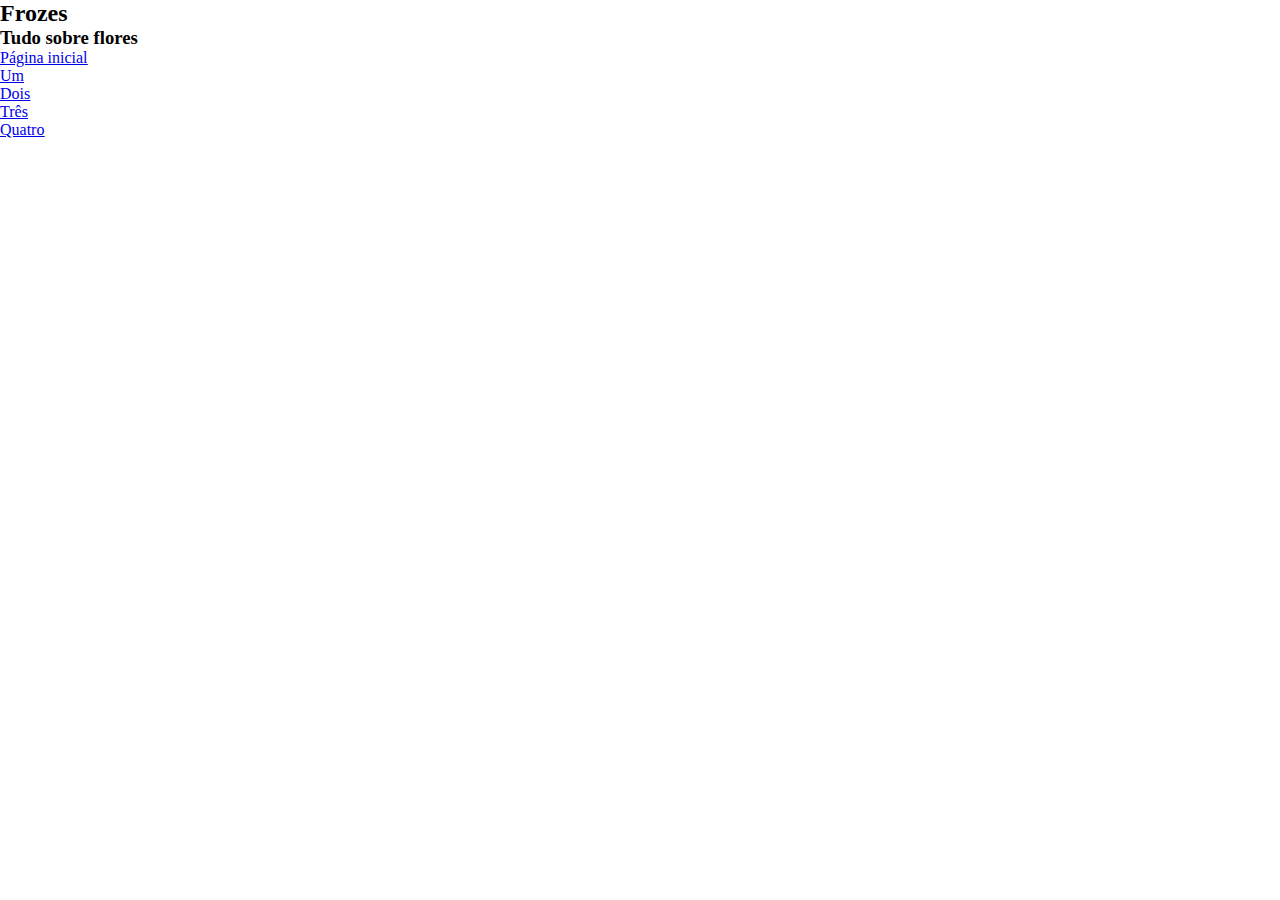
==== dois.html @ db930f59 "atualizando" ====
<!DOCTYPE html>
<html lang="pt-br">
<head>
    <meta charset="UTF-8">
    <meta name="viewport" content="width=device-width, initial-scale=1.0">
    <title>Frozes</title>
    <meta name="description" content="Uma página sobre flores">
    <meta name="keywords" content="Frozes, flores, flor">
    <link rel="stylesheet" href="./css/estilos.css">
</head>

<body>
    <div id="container">
        <header>
            <h2>Frozes</h2>
            <h3>Tudo sobre flores</h3>
        </header>

        <nav>
            <u>
                <li><a href="index.html">Página inicial</a></li>
                <li><a href="um.html">Um</a></li>
                <li><a href="dois.html">Dois</a></li>
                <li><a href="tres.html">Três</a></li>
                <li><a href="quatro.html">Quatro</a></li>
            </u>
        </nav>

        <main>
            <section>

            </section>

            <article>

            </article>
        </main>

        <footer>

        </footer>

    </div>
    
</body>
</html>
---- css/estilos.css ----
* {
    padding: 0%;
    margin: 0%;
}

body {
    
}
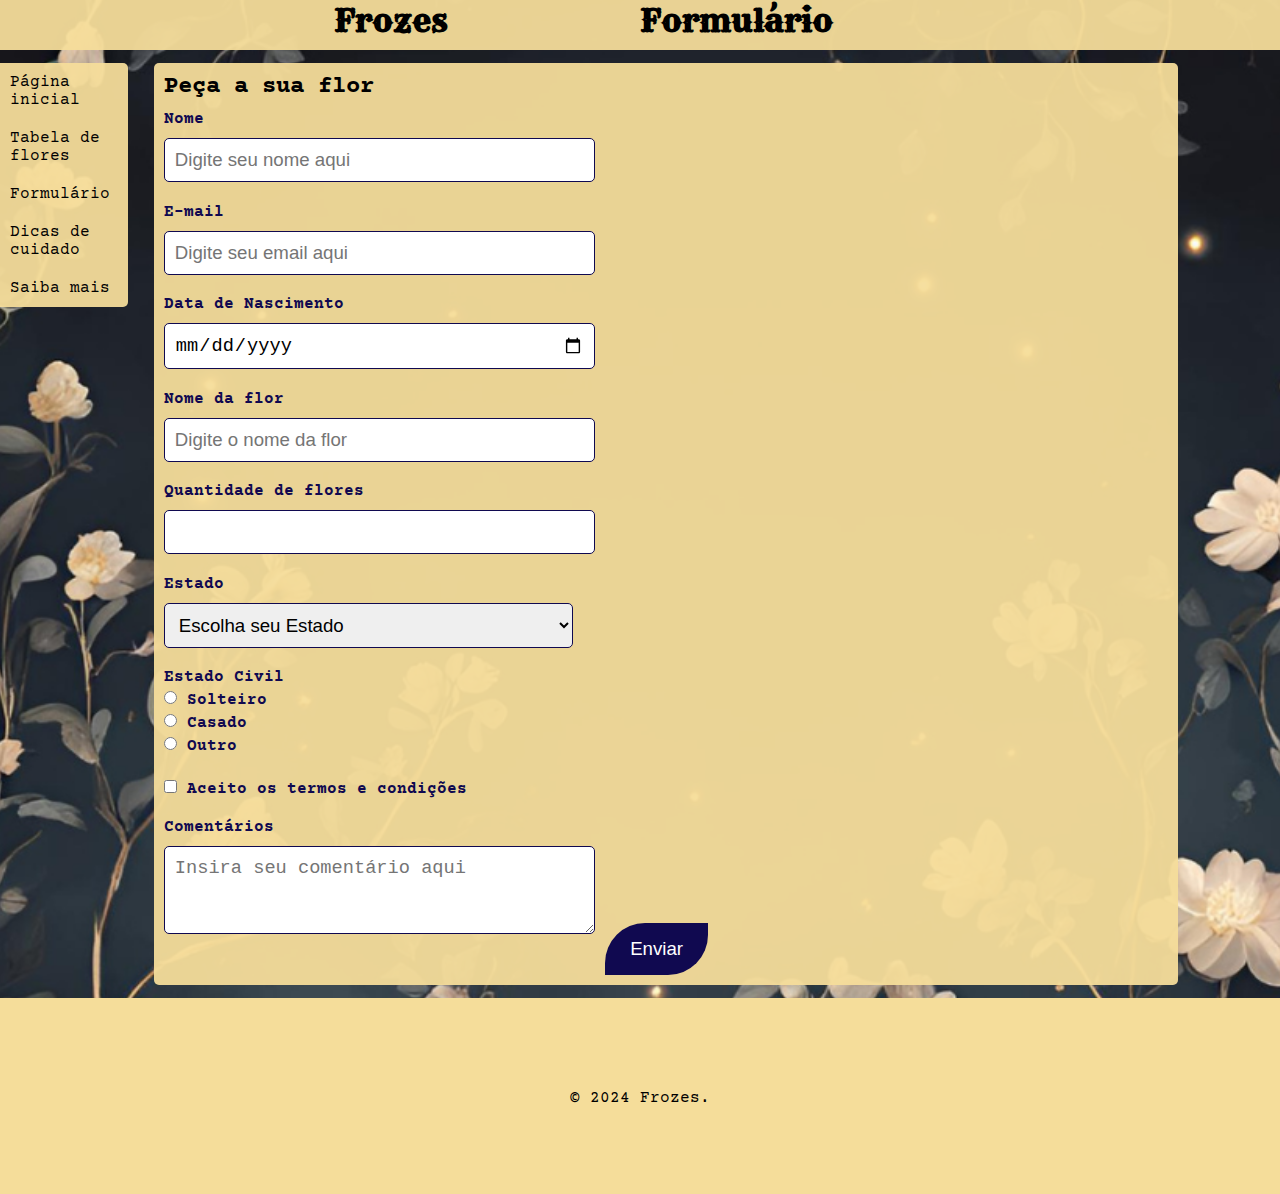
==== commit da1ad75c: "amém acabei" ====
--- a/dois.html
+++ b/dois.html
@@ -7,37 +7,90 @@
     <meta name="description" content="Uma página sobre flores">
     <meta name="keywords" content="Frozes, flores, flor">
     <link rel="stylesheet" href="./css/estilos.css">
+    <link rel="shortcut icon" href="./img/flor.png" type="png.img">
 </head>
 
 <body>
     <div id="container">
         <header>
-            <h2>Frozes</h2>
-            <h3>Tudo sobre flores</h3>
+            <div id="meio">
+                <h1>Frozes</h1>
+            </div>
+
+            <div id="esquerda">
+                <h1>Formulário</h1>
+            </div>
         </header>
 
         <nav>
-            <u>
+            <ul>
                 <li><a href="index.html">Página inicial</a></li>
-                <li><a href="um.html">Um</a></li>
-                <li><a href="dois.html">Dois</a></li>
-                <li><a href="tres.html">Três</a></li>
-                <li><a href="quatro.html">Quatro</a></li>
-            </u>
+                <li><a href="um.html">Tabela de flores</a></li>
+                <li><a href="dois.html">Formulário</a></li>
+                <li><a href="tres.html">Dicas de cuidado</a></li>
+                <li><a href="quatro.html">Saiba mais</a></li>
+            </ul>
         </nav>
 
         <main>
             <section>
+                <h2>Peça a sua flor</h2>
+                <form action="#" method="post" id="frm" name="frm">
+                    <label for="txtnome">Nome</label>
+                    <input type="text" name="txtnome" id="txtnome" placeholder="Digite seu nome aqui" required>
+
+                    <label for="txtemail">E-mail</label>
+                    <input type="email" name="txtemail" id="txtemail" placeholder="Digite seu email aqui" required>
+
+                    <label for="txtdata">Data de Nascimento</label>
+                    <input type="date" name="txtdata" id="txtdata" required>
+
+                    <label for="txtflor">Nome da flor</label>
+                    <input type="text" name="txtflor" id="txtflor" placeholder="Digite o nome da flor" required>
+
+                    <label for="txtquantidade">Quantidade de flores</label>
+                    <input type="number" name="txtquantidade" id="txtquantidade">
+
+                    <label for="estado">Estado</label>
+                    <select name="estado" id="estado" required>
+                        <option disabled selected>Escolha seu Estado</option>
+                        <option value="SP">São Paulo</option>
+                        <option value="RJ">Rio de Janeiro</option>
+                        <option value="CE">Ceará</option>
+                        <option value="Outro">Outro</option>
+                    </select>
+
+                    <label>Estado Civil</label>
+                    <div class="gruporadio">
+                        <label for="solteiro">
+                            <input type="radio" name="estadocivil" id="solteiro" value="Solteiro" required> Solteiro
+                        </label><br>
+                        <label for="casado">
+                            <input type="radio" name="estadocivil" id="casado" value="Casado" required> Casado
+                        </label><br>
+                        <label for="outro">
+                            <input type="radio" name="estadocivil" id="outro" value="Outro" required> Outro
+                        </label>
+                    </div>
+
+                    <div class="grupocheck">
+                        <label for="termos">
+                            <input type="checkbox" name="termos" id="termos">
+                            Aceito os termos e condições
+                        </label>
+                    </div>
+
+                    <label for="comentario">Comentários</label>
+                    <textarea name="comentario" id="comentario" rows="3" placeholder="Insira seu comentário aqui"></textarea>
+
+                    <button type="submit">Enviar</button>
+                </form>
 
             </section>
-
-            <article>
-
-            </article>
         </main>
 
         <footer>
-
+            <p>&copy; 2024 Frozes.</p>
         </footer>
 
     </div>
--- a/css/estilos.css
+++ b/css/estilos.css
@@ -1,8 +1,202 @@
+@import url('https://fonts.googleapis.com/css2?family=Chakra+Petch:ital,wght@0,300;0,400;0,500;0,600;0,700;1,300;1,400;1,500;1,600;1,700&family=Courier+Prime:ital,wght@0,400;0,700;1,400;1,700&family=Ewert&family=Lemon&family=Merienda:wght@300..900&family=Patrick+Hand&family=Rye&family=Yatra+One&display=swap');
+
 * {
-    padding: 0%;
-    margin: 0%;
+    padding: 0;
+    margin: 0;
 }
 
 body {
+    background-image: url(../img/Fundo.png);
+    background-size: cover;
+    background-repeat: no-repeat;
+    background-position: center;
+    font-family: "Courier Prime", system-ui;
+}
+header, nav, main, footer {
+    float: left;
+}
+
+header {
+    font-family: "Rye", system-ui;
+    background-color: rgba(245, 221, 154, 0.945);
+    width: 100%;
+    margin-bottom: 1%;
+    height: 50px;
+}
+
+header #esquerda, header #meio {
+    float: left;
+}
+
+
+header #meio{
+    width: 35%;
+    text-align: right;
+}
+header #esquerda{
+    width: 45%;
+    text-align: center;
+
+}
+
+nav {
+    width: 10%;
+    margin-right: 2%;
+    background-color: rgba(245, 221, 154, 0.945);
+    border-top-right-radius: 5px;
+    border-bottom-right-radius: 5px;
+    font-family: "Courier Prime", system-ui;
     
+}
+nav ul {
+    list-style-type: none;
+    margin: 0;
+    padding: 0;
+}
+nav li a {
+    display: block;
+    color: black;
+    padding: 10px;
+    text-decoration: none;
+}
+
+nav li a:hover {
+    background-color: rgb(206, 176, 94);
+    border-radius: 5px;
+}
+
+main{
+    width: 80%;
+    margin-right: 1%;
+    background-color: rgba(245, 221, 154, 0.945);
+    border-radius: 5px;
+}
+
+main h1, main h2, main h3{
+    margin: 1%;
+}
+
+main p{
+    margin-left: 1%;
+}
+
+#img {
+    text-align: center;
+}
+
+main section{
+    text-align: justify;
+    margin-bottom: 1%;
+}
+
+main article{
+    text-align: justify; 
+    margin-bottom: 1%;
+    margin-left: 1%;
+}
+
+footer{
+    width: 100%;
+    background-color: rgb(245, 221, 154);
+    margin-top: 1%;
+    height: 200px;
+    display: flex;
+    justify-content: center;
+    align-items: center;
+}
+
+.tabela1 {
+    width: 98%;
+    text-align: center; 
+    margin: 1%;
+    font-family: "Yatra One", system-ui;
+}
+
+.tabela1, .tabela1 th, .tabela1 td{
+    border: 1px solid black;
+    border-collapse: collapse;
+}
+
+.tabela1 th, .tabela1 td {
+    padding: 0.7%;
+}
+
+.tabela1 tr:nth-child(even) {
+    background-color: rgba(206, 176, 94, 0.808);
+}
+
+.tabela1 tr:hover {
+    background-color: rgba(68, 79, 102, 0.219);
+}
+
+.tabela1 th {
+    background-color: rgba(190, 154, 54, 0.801);
+}
+
+.tabela1 tfoot {
+    font-weight: bold;
+}
+
+label {
+    display: block;
+    font-weight: bold;
+    margin-left: 1%;
+    margin-bottom: 5px;
+    color: rgb(16, 9, 80);
+}
+
+input[type="text"], input[type="email"], input[type="date"], input[type="number"], select, textarea {
+    width: 40%;
+    padding: 10px;
+    margin-top: 5px;
+    margin-left: 1%;
+    margin-bottom: 2%;
+    border: 1px solid rgb(16, 9, 80);
+    border-radius: 5px;
+    font-size: 14pt;
+}
+
+button {
+    width: 10%;
+    padding: 15px;
+    background-color: rgb(16, 9, 80);
+    color: white;
+    font-size: 14pt;
+    border: none;
+    border-radius: 40px 0 40px 0;
+    cursor: pointer;
+    transition: background-color 0.3s;
+}
+
+button:hover {
+    background-color: rgb(153, 105, 34);
+}
+
+.gruporadio, .grupocheck {
+    margin-bottom: 20px;
+}
+
+.gruporadio label {
+    display: inline-block;
+    margin-right: 20px;
+}
+
+textarea {
+    resize: vertical;
+}
+
+#antes, #centro, #depois {
+    width: 30%;
+    height: 300px;
+}
+#antes {
+    float: left;
+}
+
+#centro {
+    float: left;
+}
+
+#depois {
+    float: right;
 }